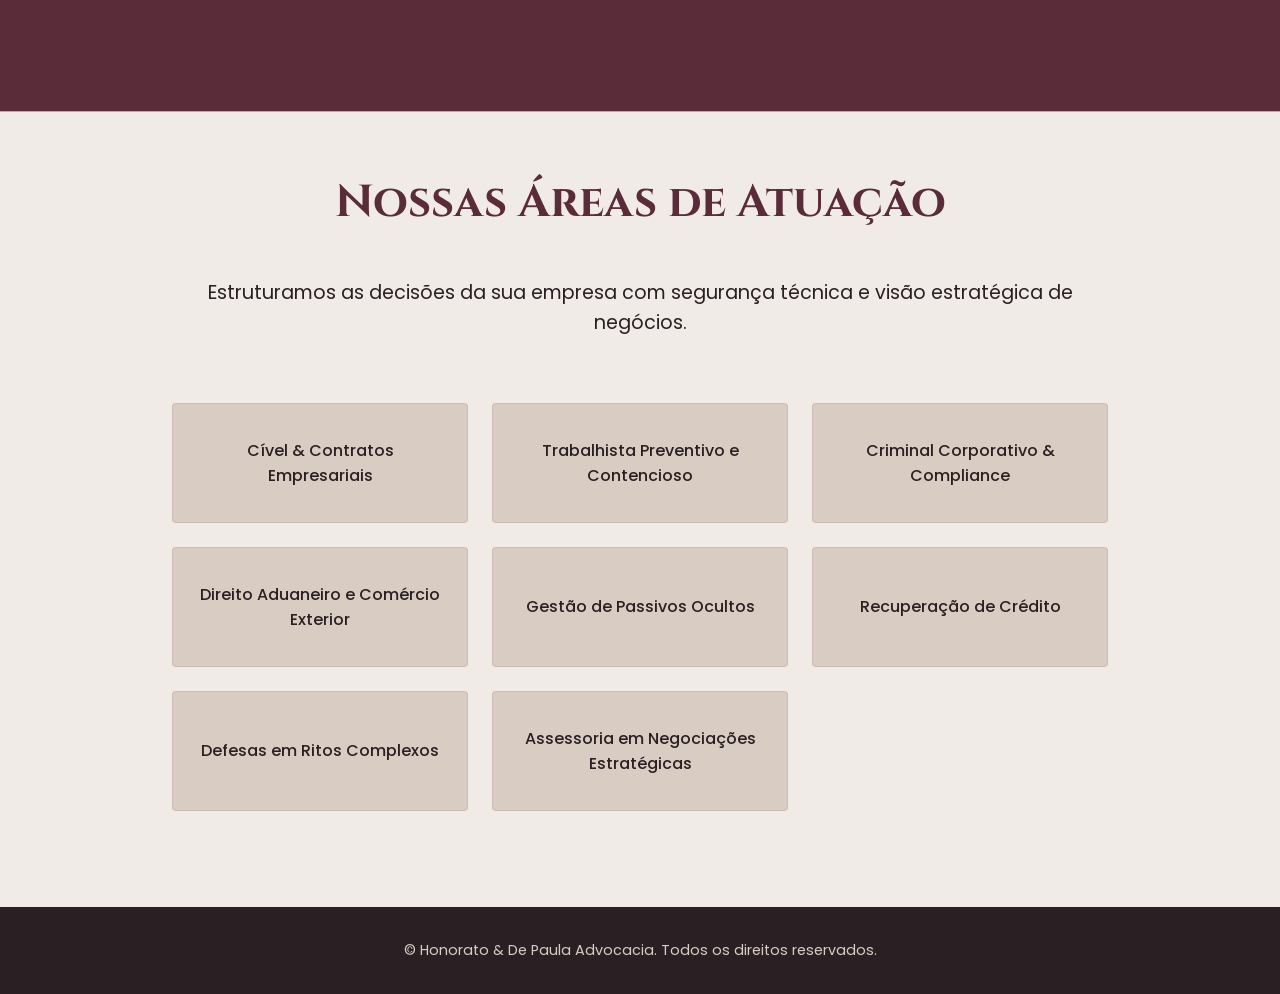
==== areas.html @ 2e64344d "init" ====
<!DOCTYPE html>
<html lang="pt-BR">
<head>
    <meta charset="UTF-8">
    <meta name="viewport" content="width=device-width, initial-scale=1.0">
    <title>Áreas de Atuação | Honorato & De Paula</title>
    
    <link rel="stylesheet" href="assets/css/style.css">
    
    <link rel="shortcut icon" type="image/png" href="assets/img/logo2.png">
    
    <link rel="preconnect" href="https://fonts.googleapis.com">
    <link rel="preconnect" href="https://fonts.gstatic.com" crossorigin>
    <link href="https://fonts.googleapis.com/css2?family=Cinzel:wght@400;600;700&family=Poppins:wght@300;400;500;600&display=swap" rel="stylesheet">
</head>
<body class="page-interna">
    
    <header>
        <nav class="nav-bar nav-interna">
            <a href="index.html">
                <img src="assets/img/logo2.png" alt="Honorato & De Paula Logo">
            </a>
            <ul class="nav-links">
                <a href="index.html"><li>Voltar ao Início</li></a>
            </ul>
        </nav>
    </header>

    <main class="areas-container">
        <h2>Nossas Áreas de Atuação</h2>
        <p class="areas-subtitle">Estruturamos as decisões da sua empresa com segurança técnica e visão estratégica de negócios.</p>
        
        <ul class="areas-grid">
            <li>Cível & Contratos Empresariais</li>
            <li>Trabalhista Preventivo e Contencioso</li>
            <li>Criminal Corporativo & Compliance</li>
            <li>Direito Aduaneiro e Comércio Exterior</li>
            <li>Gestão de Passivos Ocultos</li>
            <li>Recuperação de Crédito</li>
            <li>Defesas em Ritos Complexos</li>
            <li>Assessoria em Negociações Estratégicas</li>
        </ul>
    </main>

    <footer class="contato" style="padding: 2rem; text-align: center;">
        <p style="color: var(--color-surface); font-size: 0.9rem;">© Honorato & De Paula Advocacia. Todos os direitos reservados.</p>
    </footer>

    <script src="assets/js/menuButton.js"></script>
    <script src="assets/js/stickyScroll.js"></script>
</body>
</html>
---- assets/css/style.css ----
/* ==========================================================================
   FUNDAÇÃO & DESIGN TOKENS (HONORATO & DE PAULA)
   ========================================================================== */
:root {
    /* Paleta Oficial */
    --color-primary: #5a2b39;       /* Vinho/Bordô - Elegância e Força */
    --color-primary-light: #7a3b4d; /* Tom de contraste para hovers */
    
    /* Tríade de Dourados */
    --color-gold-dark: #bfac8d;
    --color-gold-mid: #ece2ca;
    --color-gold-light: #f9f1da;
    
    /* Fundos Neutros */
    --color-bg-light: #f0ebe6;      /* Off-white quente para leitura agradável */
    --color-surface: #d9cdc3;       /* Bege para cards e seções secundárias */
    
    /* Tipografia B2B Premium */
    --font-heading: "Cinzel", serif;
    --font-body: "Poppins", sans-serif;
    
    /* Cores de Texto */
    --color-text-dark: #2a1f23;     /* Quase preto, absorvendo o tom vinho */
    --color-text-light: #f0ebe6;    /* Para textos sobre fundos escuros */
    
    /* Layout & Espaçamento */
    --transition-smooth: 0.3s ease-in-out;
    --section-padding: 6rem 2rem;
}

/* ==========================================================================
   RESET ARQUITETURAL
   ========================================================================== */
*, *::before, *::after {
    margin: 0;
    padding: 0;
    box-sizing: border-box;
}

html {
    scroll-behavior: smooth;
}

body {
    font-family: var(--font-body);
    background-color: var(--color-bg-light);
    color: var(--color-text-dark);
    overflow-x: hidden;
    line-height: 1.6;
}

h1, h2, h3, h4, h5, h6 {
    font-family: var(--font-heading);
    line-height: 1.2;
}

h2 {
    font-size: 2.8rem;
    font-weight: 700;
    color: var(--color-primary);
    text-align: center;
    margin-bottom: 3rem;
}

a {
    text-decoration: none;
    color: inherit;
}

/* ==========================================================================
   COMPONENTES GLOBAIS (BOTÕES)
   ========================================================================== */
.btn-primary, .btn-secondary {
    display: inline-block;
    font-family: var(--font-body);
    font-weight: 600;
    text-transform: uppercase;
    padding: 1rem 2.5rem;
    border-radius: 4px;
    transition: var(--transition-smooth);
    cursor: pointer;
    text-align: center;
    border: none;
}

.btn-primary {
    background: linear-gradient(135deg, var(--color-gold-dark), var(--color-gold-mid));
    color: var(--color-primary);
    box-shadow: 0 4px 15px rgba(191, 172, 141, 0.4);
}

.btn-primary:hover {
    background: linear-gradient(135deg, var(--color-gold-mid), var(--color-gold-light));
    transform: translateY(-2px);
    color: var(--color-primary);
}

.btn-secondary {
    background-color: transparent;
    border: 1px solid var(--color-primary);
    color: var(--color-primary);
}

.btn-secondary:hover {
    background-color: var(--color-primary);
    color: var(--color-text-light);
}

/* ==========================================================================
   HEADER, NAVEGAÇÃO & LOGO
   ========================================================================== */
.hero-section {
    position: relative;
    height: 100vh;
    background-color: var(--color-primary); /* Fundo vinho premium sólido */
    display: flex;
    align-items: center;
    overflow: hidden; /* Impede que a marca d'água vase */
}

/* Transformando o banner.svg em uma Marca D'água Elegante */
.hero-section::before {
    content: '';
    position: absolute;
    top: 50%; left: 50%;
    transform: translate(-50%, -50%);
    width: 100%; height: 100%;
    background: url("../img/banner.svg") center center no-repeat;
    background-size: 55%; /* Controla o tamanho do brasão no fundo */
    opacity: 0.08; /* Quase transparente, pura sofisticação */
    z-index: 1;
}

.hero-overlay {
    display: none; /* Não precisamos mais da película, o fundo já resolve */
}

.nav-bar {
    position: fixed;
    top: 0; left: 0; right: 0;
    height: 7rem; /* Header mais alto para a logo respirar */
    display: flex;
    justify-content: space-between;
    align-items: center;
    padding: 0 5%;
    background-color: transparent; /* Topo limpo */
    border-bottom: 1px solid rgba(236, 226, 202, 0.15);
    z-index: 1000;
    transition: all 0.4s ease;
}

.nav-bar.sticky {
    height: 5rem; /* Encolhe ao rolar */
    background-color: rgba(90, 43, 57, 0.95); /* Vinho escuro ao rolar */
    backdrop-filter: blur(10px);
    box-shadow: 0 4px 20px rgba(42, 31, 35, 0.3);
}

.logo-img {
    height: 4.8rem; /* LOGO MUITO MAIOR NA CHEGADA */
    transition: height 0.4s ease;
}

.nav-bar.sticky .logo-img {
    height: 3rem; /* Logo encolhe suavemente na rolagem */
}

.nav-links {
    display: flex;
    list-style: none;
    gap: 2rem;
}

.nav-links li a {
    color: var(--color-text-light);
    font-size: 0.95rem;
    font-weight: 500;
    text-transform: uppercase;
    letter-spacing: 1px;
    transition: var(--transition-smooth);
}

.nav-links li a:hover {
    color: var(--color-gold-mid);
}

.menu-icon {
    display: none; 
    width: 35px;
    cursor: pointer;
    filter: brightness(0) saturate(100%) invert(88%) sepia(18%) saturate(579%) hue-rotate(338deg) brightness(97%) contrast(93%);
}

.content {
    position: relative;
    z-index: 2; /* Garante que o texto fique ACIMA da marca d'água */
    width: 90%;
    max-width: 800px;
    margin-left: 5%;
}

.content h1 {
    font-size: 3.5rem;
    color: var(--color-text-light) !important; /* Força o cache a usar a cor clara */
    margin-bottom: 1.5rem;
    text-shadow: 0 2px 10px rgba(0,0,0,0.5); /* Destaca o texto no fundo */
}

.highlight-text {
    color: var(--color-gold-mid);
}

.content #adv {
    font-size: 1.2rem;
    color: var(--color-gold-light) !important; 
    margin-bottom: 2.5rem;
    font-weight: 400;
    max-width: 600px;
    text-shadow: 0 2px 5px rgba(0,0,0,0.5);
}

/* ==========================================================================
   MEDIA QUERIES (RESPONSIVIDADE E MENU MOBILE ÚNICO)
   ========================================================================== */
@media screen and (max-width: 992px) {
    .text-content { flex-direction: column; gap: 2rem; }
    .rito-text { flex-direction: column; }
    .text-content img, .text-content div { width: 100%; }
    .contato-son { flex-direction: column; }
}

@media screen and (max-width: 768px) {
    .content h1 { font-size: 2.5rem; }
    h2 { font-size: 2.2rem; }
    
    .menu-icon { display: block; } /* Mostra o hambúrguer */
    
    /* Transforma o menu desktop em um painel mobile */
    .nav-links {
        position: fixed;
        top: 6rem;
        right: -100%; /* Esconde fora da tela */
        width: 100%;
        height: calc(100vh - 6rem);
        background-color: var(--color-primary);
        flex-direction: column;
        align-items: center;
        justify-content: center;
        gap: 3rem;
        transition: right 0.4s ease-in-out;
    }

    .nav-links.active {
        right: 0; /* Desliza para dentro da tela */
    }

    .nav-links li a {
        font-size: 1.5rem; /* Letra maior para clique no dedo */
    }

    /* Ajusta a altura do menu se o header encolher no mobile */
    .nav-bar.sticky ~ .nav-links {
        top: 4.5rem;
        height: calc(100vh - 4.5rem);
    }
}

/* ==========================================================================
   SEÇÕES: TEXTO & IMAGEM (ÁREAS E PROFISSIONAIS)
   ========================================================================== */
.text-and-image {
    padding: var(--section-padding);
}

.bg-light {
    background-color: var(--color-surface); /* Bege para contraste suave */
}

.txtimg-son {
    max-width: 1200px;
    margin: 0 auto;
}

.text-content {
    display: flex;
    align-items: center;
    gap: 4rem;
}

.rito-text {
    flex-direction: row-reverse;
}

.text-content img {
    width: 45%;
    height: 500px;
    object-fit: cover;
    border-radius: 4px;
    box-shadow: 0 10px 30px rgba(42, 31, 35, 0.15); /* Sombra ajustada pro tom quente */
}

.text-content div {
    width: 55%;
}

.text-content h3 {
    font-size: 1.8rem;
    color: var(--color-primary);
    margin-bottom: 1.5rem;
    position: relative;
    padding-bottom: 1rem;
    font-family: var(--font-heading);
}

.text-content h3::after {
    content: '';
    position: absolute;
    bottom: 0; left: 0;
    width: 50px;
    height: 3px;
    background: linear-gradient(to right, var(--color-gold-dark), var(--color-gold-mid));
}

.text-content p {
    font-size: 1.1rem;
    margin-bottom: 2rem;
    color: var(--color-text-dark);
}

/* ==========================================================================
   SEÇÃO: INSTITUCIONAL (CARDS)
   ========================================================================== */
.institucional {
    padding: var(--section-padding);
    background-color: var(--color-primary); /* Fundo Vinho Oficial */
}

.institucional h2 {
    color: var(--color-gold-mid); /* Título Dourado para destacar no vinho */
}

.institucional-content {
    display: flex;
    justify-content: center;
    gap: 2rem;
    max-width: 1200px;
    margin: 0 auto;
    flex-wrap: wrap;
}

.card-institucional {
    flex: 1;
    min-width: 300px;
    background-color: rgba(255, 255, 255, 0.03);
    border: 1px solid rgba(236, 226, 202, 0.15); /* Borda Dourada Suave */
    padding: 3rem 2rem;
    border-radius: 4px;
    text-align: center;
    transition: var(--transition-smooth);
}

.card-institucional:hover {
    transform: translateY(-10px);
    background-color: rgba(255, 255, 255, 0.08);
    border-color: var(--color-gold-mid);
}

.card-institucional img {
    height: 3rem;
    margin-bottom: 1.5rem;
    /* Filtro ajustado para tentar puxar a cor dourada em SVGs brancos */
    filter: brightness(0) saturate(100%) invert(88%) sepia(18%) saturate(579%) hue-rotate(338deg) brightness(97%) contrast(93%);
}

.card-institucional h3 {
    color: var(--color-gold-mid);
    font-size: 1.4rem;
    margin-bottom: 1rem;
}

.card-institucional p {
    color: var(--color-surface);
    font-size: 0.95rem;
}

/* ==========================================================================
   FOOTER & CONTATO
   ========================================================================== */
.contato {
    padding: var(--section-padding);
    background-color: var(--color-text-dark); /* Fundo quase preto quente */
    color: var(--color-text-light);
}

.contato h2 {
    color: var(--color-gold-mid);
}

.contato-son {
    display: flex;
    justify-content: space-between;
    max-width: 1200px;
    margin: 0 auto;
    gap: 4rem;
}

.content-f {
    flex: 1;
}

.content-f h6 {
    font-family: var(--font-body);
    font-size: 1.2rem;
    color: var(--color-gold-mid);
    margin: 2rem 0 0.5rem 0;
    text-transform: uppercase;
    letter-spacing: 1px;
}

.content-f p, .social-link {
    font-size: 1rem;
    color: var(--color-surface);
    display: flex;
    align-items: center;
    margin-bottom: 0.8rem;
    transition: var(--transition-smooth);
}

.social-link img {
    width: 20px;
    margin-right: 10px;
    filter: invert(1);
}

.social-link:hover {
    color: var(--color-gold-light);
}

.form-container {
    flex: 1;
    background-color: rgba(255, 255, 255, 0.03);
    padding: 2.5rem;
    border-radius: 4px;
    border: 1px solid rgba(236, 226, 202, 0.1);
}

form {
    display: flex;
    flex-direction: column;
}

form label {
    font-family: var(--font-body);
    font-size: 0.9rem;
    color: var(--color-gold-mid);
    margin-bottom: 0.5rem;
}

form input, form textarea {
    width: 100%;
    padding: 1rem;
    margin-bottom: 1.5rem;
    background-color: rgba(255, 255, 255, 0.05);
    border: 1px solid rgba(236, 226, 202, 0.2);
    color: var(--color-text-light);
    border-radius: 4px;
    font-family: var(--font-body);
    outline: none;
    transition: var(--transition-smooth);
}

form input:focus, form textarea:focus {
    border-color: var(--color-gold-mid);
    background-color: rgba(255, 255, 255, 0.1);
}

/* ==========================================================================
   MEDIA QUERIES (RESPONSIVIDADE)
   ========================================================================== */
@media screen and (max-width: 992px) {
    .text-content {
        flex-direction: column;
        gap: 2rem;
    }
    .rito-text {
        flex-direction: column;
    }
    .text-content img, .text-content div {
        width: 100%;
    }
    .contato-son {
        flex-direction: column;
    }
}

@media screen and (max-width: 768px) {
    .nav-links .esconde { display: none; }
    .menu { display: block; filter: invert(1); width: 30px; cursor: pointer; }
    .nav-bar { padding-right: 5%; }
    
    .content h1 { font-size: 2.5rem; }
    h2 { font-size: 2.2rem; }
    
    .open-menu {
        position: fixed;
        top: 5rem; left: 0; width: 100%;
        background-color: var(--color-primary);
        display: none;
        flex-direction: column;
        text-align: center;
        padding: 2rem 0;
        box-shadow: 0 10px 20px rgba(42, 31, 35, 0.5);
    }
    .open-menu.active { display: flex; } 
    .open-menu a {
        display: block;
        padding: 1rem;
        color: var(--color-text-light);
        font-size: 1.2rem;
        text-transform: uppercase;
    }
}

/* ==========================================================================
   PÁGINAS INTERNAS (ÁREAS DE ATUAÇÃO)
   ========================================================================== */
.page-interna {
    background-color: var(--color-bg-light);
    padding-top: 5rem; /* Compensa o nav-bar fixo */
}

.nav-interna {
    background-color: var(--color-primary); /* Força o fundo vinho sem transparência na interna */
    border-bottom: 1px solid var(--color-gold-dark);
}

.areas-container {
    padding: var(--section-padding);
    max-width: 1000px;
    margin: 0 auto;
    min-height: calc(100vh - 10rem);
}

.areas-subtitle {
    text-align: center;
    color: var(--color-text-dark);
    margin-bottom: 4rem;
    font-size: 1.2rem;
    font-weight: 400;
}

/* Grid Premium B2B */
.areas-grid {
    display: grid;
    grid-template-columns: repeat(auto-fit, minmax(280px, 1fr));
    gap: 1.5rem;
    list-style: none;
    padding: 0;
}

.areas-grid li {
    background-color: var(--color-surface);
    color: var(--color-text-dark);
    border: 1px solid rgba(90, 43, 57, 0.1);
    padding: 2rem 1.5rem;
    border-radius: 4px;
    font-family: var(--font-body);
    font-weight: 500;
    text-align: center;
    display: flex;
    align-items: center;
    justify-content: center;
    min-height: 120px;
    transition: var(--transition-smooth);
    cursor: default;
}

.areas-grid li:hover {
    background-color: var(--color-primary);
    color: var(--color-gold-mid);
    border-color: var(--color-gold-mid);
    transform: translateY(-5px);
    box-shadow: 0 10px 20px rgba(42, 31, 35, 0.2);
}
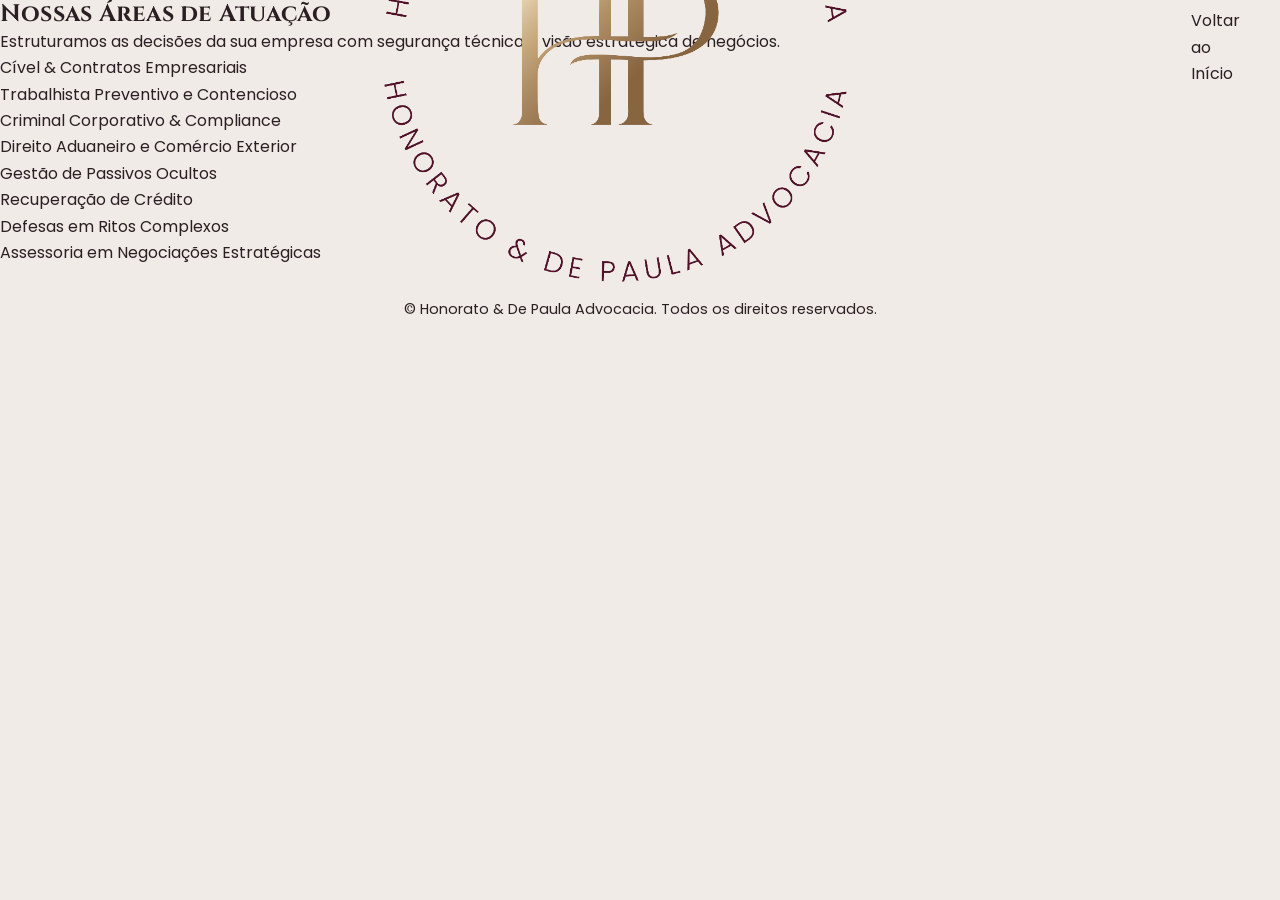
==== commit fd0d8c73: "v2" ====
--- a/areas.html
+++ b/areas.html
@@ -49,4 +49,4 @@
     <script src="assets/js/menuButton.js"></script>
     <script src="assets/js/stickyScroll.js"></script>
 </body>
-</html>+</html> 
--- a/assets/css/style.css
+++ b/assets/css/style.css
@@ -1,584 +1,880 @@
 /* ==========================================================================
-   FUNDAÇÃO & DESIGN TOKENS (HONORATO & DE PAULA)
+   HONORATO & DE PAULA — CSS v4
+   Estratégia: mobile-first real (base = 375px, expande para cima)
+   Paleta original preservada
+   ========================================================================== */
+
+/* ==========================================================================
+   TOKENS
    ========================================================================== */
 :root {
-    /* Paleta Oficial */
-    --color-primary: #5a2b39;       /* Vinho/Bordô - Elegância e Força */
-    --color-primary-light: #7a3b4d; /* Tom de contraste para hovers */
-    
-    /* Tríade de Dourados */
-    --color-gold-dark: #bfac8d;
-    --color-gold-mid: #ece2ca;
-    --color-gold-light: #f9f1da;
-    
-    /* Fundos Neutros */
-    --color-bg-light: #f0ebe6;      /* Off-white quente para leitura agradável */
-    --color-surface: #d9cdc3;       /* Bege para cards e seções secundárias */
-    
-    /* Tipografia B2B Premium */
+    --wine:         #5a2b39;
+    --wine-light:   #7a3b4d;
+    --wine-dark:    #3d1c27;
+
+    --gold-dark:    #bfac8d;
+    --gold-mid:     #ece2ca;
+    --gold-light:   #f9f1da;
+
+    --surface-warm: #f0ebe6;
+    --surface-bege: #d9cdc3;
+
+    --text-dark:    #2a1f23;
+    --text-light:   #f0ebe6;
+    --text-muted:   #7a6d71;
+
     --font-heading: "Cinzel", serif;
-    --font-body: "Poppins", sans-serif;
-    
-    /* Cores de Texto */
-    --color-text-dark: #2a1f23;     /* Quase preto, absorvendo o tom vinho */
-    --color-text-light: #f0ebe6;    /* Para textos sobre fundos escuros */
-    
-    /* Layout & Espaçamento */
-    --transition-smooth: 0.3s ease-in-out;
-    --section-padding: 6rem 2rem;
-}
-
-/* ==========================================================================
-   RESET ARQUITETURAL
-   ========================================================================== */
-*, *::before, *::after {
-    margin: 0;
-    padding: 0;
-    box-sizing: border-box;
-}
+    --font-body:    "Poppins", sans-serif;
+
+    --radius:       4px;
+    --radius-md:    8px;
+    --t:            0.3s ease;
+    --max-w:        1160px;
+}
+
+/* ==========================================================================
+   RESET
+   ========================================================================== */
+*, *::before, *::after { margin: 0; padding: 0; box-sizing: border-box; }
 
 html {
     scroll-behavior: smooth;
+    /* trava scroll horizontal globalmente */
+    overflow-x: hidden;
 }
 
 body {
     font-family: var(--font-body);
-    background-color: var(--color-bg-light);
-    color: var(--color-text-dark);
+    background: var(--surface-warm);
+    color: var(--text-dark);
+    line-height: 1.65;
+    -webkit-font-smoothing: antialiased;
+    /* garante que nada vaza para fora */
     overflow-x: hidden;
-    line-height: 1.6;
-}
-
-h1, h2, h3, h4, h5, h6 {
-    font-family: var(--font-heading);
-    line-height: 1.2;
-}
-
-h2 {
-    font-size: 2.8rem;
-    font-weight: 700;
-    color: var(--color-primary);
-    text-align: center;
-    margin-bottom: 3rem;
-}
-
-a {
-    text-decoration: none;
-    color: inherit;
-}
-
-/* ==========================================================================
-   COMPONENTES GLOBAIS (BOTÕES)
-   ========================================================================== */
-.btn-primary, .btn-secondary {
-    display: inline-block;
+    width: 100%;
+}
+
+h1, h2, h3, h4 { font-family: var(--font-heading); line-height: 1.2; letter-spacing: 0.01em; }
+a { text-decoration: none; color: inherit; }
+img { max-width: 100%; display: block; height: auto; }
+button { cursor: pointer; font-family: var(--font-body); }
+
+/* ==========================================================================
+   CONTAINER
+   ========================================================================== */
+.container {
+    width: 100%;
+    max-width: var(--max-w);
+    margin: 0 auto;
+    padding: 0 1.25rem;
+}
+
+@media (min-width: 600px)  { .container { padding: 0 1.75rem; } }
+@media (min-width: 1024px) { .container { padding: 0 2.5rem; } }
+
+/* ==========================================================================
+   BOTÕES
+   ========================================================================== */
+.btn-primary,
+.btn-secondary,
+.btn-ghost {
+    display: inline-flex;
+    align-items: center;
+    justify-content: center;
     font-family: var(--font-body);
     font-weight: 600;
+    font-size: 0.8rem;
     text-transform: uppercase;
-    padding: 1rem 2.5rem;
-    border-radius: 4px;
-    transition: var(--transition-smooth);
-    cursor: pointer;
-    text-align: center;
+    letter-spacing: 1.5px;
+    padding: 0.85rem 1.6rem;
+    border-radius: var(--radius);
     border: none;
+    transition: var(--t);
+    white-space: nowrap;
+    line-height: 1;
 }
 
 .btn-primary {
-    background: linear-gradient(135deg, var(--color-gold-dark), var(--color-gold-mid));
-    color: var(--color-primary);
-    box-shadow: 0 4px 15px rgba(191, 172, 141, 0.4);
-}
-
-.btn-primary:hover {
-    background: linear-gradient(135deg, var(--color-gold-mid), var(--color-gold-light));
-    transform: translateY(-2px);
-    color: var(--color-primary);
-}
+    background: linear-gradient(135deg, var(--gold-dark), var(--gold-mid));
+    color: var(--wine-dark);
+    box-shadow: 0 3px 12px rgba(191,172,141,.3);
+}
+.btn-primary:hover { background: linear-gradient(135deg, var(--gold-mid), var(--gold-light)); transform: translateY(-2px); }
+.btn-primary:active { transform: none; }
+
+.btn-primary--large { padding: 1rem 2rem; font-size: 0.85rem; }
 
 .btn-secondary {
-    background-color: transparent;
-    border: 1px solid var(--color-primary);
-    color: var(--color-primary);
-}
-
-.btn-secondary:hover {
-    background-color: var(--color-primary);
-    color: var(--color-text-light);
-}
-
-/* ==========================================================================
-   HEADER, NAVEGAÇÃO & LOGO
-   ========================================================================== */
-.hero-section {
-    position: relative;
-    height: 100vh;
-    background-color: var(--color-primary); /* Fundo vinho premium sólido */
-    display: flex;
-    align-items: center;
-    overflow: hidden; /* Impede que a marca d'água vase */
-}
-
-/* Transformando o banner.svg em uma Marca D'água Elegante */
-.hero-section::before {
-    content: '';
-    position: absolute;
-    top: 50%; left: 50%;
-    transform: translate(-50%, -50%);
-    width: 100%; height: 100%;
-    background: url("../img/banner.svg") center center no-repeat;
-    background-size: 55%; /* Controla o tamanho do brasão no fundo */
-    opacity: 0.08; /* Quase transparente, pura sofisticação */
-    z-index: 1;
-}
-
-.hero-overlay {
-    display: none; /* Não precisamos mais da película, o fundo já resolve */
-}
-
+    background: transparent;
+    border: 1.5px solid var(--wine);
+    color: var(--wine);
+}
+.btn-secondary:hover { background: var(--wine); color: var(--text-light); }
+
+.btn-ghost {
+    background: transparent;
+    border: 1.5px solid rgba(236,226,202,.5);
+    color: var(--gold-mid);
+}
+.btn-ghost:hover { background: rgba(236,226,202,.1); border-color: var(--gold-mid); }
+
+/* ==========================================================================
+   NAVEGAÇÃO — base mobile
+   ========================================================================== */
 .nav-bar {
     position: fixed;
     top: 0; left: 0; right: 0;
-    height: 7rem; /* Header mais alto para a logo respirar */
+    height: 4.5rem;
     display: flex;
     justify-content: space-between;
     align-items: center;
-    padding: 0 5%;
-    background-color: transparent; /* Topo limpo */
-    border-bottom: 1px solid rgba(236, 226, 202, 0.15);
+    padding: 0 1.25rem;
     z-index: 1000;
-    transition: all 0.4s ease;
+    transition: height .4s ease, background .4s ease;
+    /* fundo vinho desde o início no mobile pois hero fica atrás */
+    background: var(--wine);
 }
 
 .nav-bar.sticky {
-    height: 5rem; /* Encolhe ao rolar */
-    background-color: rgba(90, 43, 57, 0.95); /* Vinho escuro ao rolar */
-    backdrop-filter: blur(10px);
-    box-shadow: 0 4px 20px rgba(42, 31, 35, 0.3);
-}
-
-.logo-img {
-    height: 4.8rem; /* LOGO MUITO MAIOR NA CHEGADA */
-    transition: height 0.4s ease;
-}
-
-.nav-bar.sticky .logo-img {
-    height: 3rem; /* Logo encolhe suavemente na rolagem */
-}
-
+    background: rgba(61,28,39,.97);
+    backdrop-filter: blur(12px);
+    -webkit-backdrop-filter: blur(12px);
+    box-shadow: 0 4px 24px rgba(42,31,35,.35);
+}
+
+.logo-img { height: 2.8rem; transition: height .4s ease; display: block; }
+
+/* Links — escondidos no mobile, visíveis no desktop */
 .nav-links {
-    display: flex;
+    /* Overlay full-screen no mobile */
+    position: fixed;
+    inset: 0;
+    background: rgba(42,15,25,.98);
+    backdrop-filter: blur(16px);
+    -webkit-backdrop-filter: blur(16px);
+    display: flex;
+    flex-direction: column;
+    align-items: center;
+    justify-content: center;
+    gap: 2rem;
     list-style: none;
+    opacity: 0;
+    pointer-events: none;
+    transition: opacity .35s ease;
+    z-index: 999;
+}
+
+.nav-links.open { opacity: 1; pointer-events: all; }
+
+.nav-links li a {
+    font-size: 1.25rem;
+    font-weight: 500;
+    text-transform: uppercase;
+    letter-spacing: 2px;
+    color: var(--text-light);
+    transition: color var(--t);
+}
+.nav-links li a:hover { color: var(--gold-mid); }
+
+.nav-links li a.nav-cta {
+    background: linear-gradient(135deg, var(--gold-dark), var(--gold-mid));
+    color: var(--wine-dark);
+    padding: 0.7rem 1.75rem;
+    border-radius: var(--radius);
+    font-size: 0.9rem;
+}
+
+/* Hambúrguer */
+.menu-toggle {
+    display: flex;
+    flex-direction: column;
+    justify-content: center;
+    gap: 5px;
+    width: 2.5rem;
+    height: 2.5rem;
+    background: none;
+    border: none;
+    padding: 4px;
+    z-index: 1100;
+    flex-shrink: 0;
+}
+.menu-toggle span {
+    display: block;
+    width: 100%;
+    height: 2px;
+    background: var(--gold-mid);
+    border-radius: 2px;
+    transition: transform .35s ease, opacity .35s ease;
+    transform-origin: center;
+}
+.menu-toggle.open span:nth-child(1) { transform: translateY(7px) rotate(45deg); }
+.menu-toggle.open span:nth-child(2) { opacity: 0; transform: scaleX(0); }
+.menu-toggle.open span:nth-child(3) { transform: translateY(-7px) rotate(-45deg); }
+
+/* Desktop nav */
+@media (min-width: 769px) {
+    .nav-bar { height: 6rem; background: transparent; padding: 0 2.5rem; }
+    .nav-bar.sticky { height: 5rem; }
+
+    .logo-img { height: 4rem; }
+    .nav-bar.sticky .logo-img { height: 3rem; }
+
+    .menu-toggle { display: none; }
+
+    .nav-links {
+        position: static;
+        background: none;
+        backdrop-filter: none;
+        flex-direction: row;
+        gap: 2rem;
+        opacity: 1;
+        pointer-events: all;
+        z-index: auto;
+    }
+    .nav-links li a { font-size: 0.8rem; letter-spacing: 1.5px; }
+    .nav-links li a.nav-cta { font-size: 0.8rem; padding: 0.5rem 1.2rem; }
+}
+
+/* ==========================================================================
+   HERO — base mobile
+   ========================================================================== */
+.hero {
+    position: relative;
+    min-height: 100svh;
+    min-height: 100vh; /* fallback */
+    background-color: var(--wine);
+    display: flex;
+    align-items: flex-end;
+    overflow: hidden;
+    /* padding-top compensa nav fixo */
+    padding: 7rem 1.25rem 4rem;
+}
+
+.hero-bg-mark {
+    position: absolute;
+    inset: 0;
+    background: url("../img/banner.svg") center / 90% no-repeat;
+    opacity: 0.06;
+    pointer-events: none;
+}
+
+.hero::after {
+    content: '';
+    position: absolute;
+    inset: 0;
+    background: radial-gradient(ellipse at 80% 50%, transparent 30%, rgba(42,31,35,.6) 100%);
+    pointer-events: none;
+}
+
+.hero-content {
+    position: relative;
+    z-index: 2;
+    width: 100%;
+}
+
+.hero-eyebrow {
+    font-size: 0.7rem;
+    font-weight: 500;
+    text-transform: uppercase;
+    letter-spacing: 3px;
+    color: var(--gold-dark);
+    margin-bottom: 1rem;
+    display: flex;
+    align-items: center;
+    gap: 0.6rem;
+}
+.hero-eyebrow::before {
+    content: '';
+    display: inline-block;
+    width: 24px;
+    height: 1px;
+    background: var(--gold-dark);
+    flex-shrink: 0;
+}
+
+.hero h1 {
+    font-size: clamp(1.85rem, 7vw, 4rem);
+    font-weight: 700;
+    color: var(--text-light);
+    line-height: 1.15;
+    margin-bottom: 1.25rem;
+    text-shadow: 0 2px 16px rgba(0,0,0,.4);
+}
+.hero h1 em { font-style: normal; color: var(--gold-mid); }
+
+.hero-sub {
+    font-size: clamp(0.9rem, 3.5vw, 1.1rem);
+    color: rgba(240,235,230,.8);
+    margin-bottom: 2rem;
+    font-weight: 300;
+    line-height: 1.7;
+    max-width: 520px;
+}
+
+.hero-actions {
+    display: flex;
+    flex-direction: column;
+    gap: 0.85rem;
+    margin-bottom: 1.25rem;
+    /* botões ocupam largura total no mobile */
+}
+.hero-actions .btn-primary,
+.hero-actions .btn-ghost {
+    width: 100%;
+    text-align: center;
+}
+
+.hero-disclaimer {
+    font-size: 0.72rem;
+    color: rgba(240,235,230,.4);
+    letter-spacing: .5px;
+}
+
+/* Scroll hint — só desktop */
+.hero-scroll-hint { display: none; }
+
+@media (min-width: 600px) {
+    .hero {
+        align-items: center;
+        padding: 9rem 1.75rem 5rem;
+    }
+    .hero-actions {
+        flex-direction: row;
+        flex-wrap: wrap;
+    }
+    .hero-actions .btn-primary,
+    .hero-actions .btn-ghost { width: auto; }
+}
+
+@media (min-width: 769px) {
+    .hero { padding: 10rem 2.5rem 5rem; align-items: center; }
+    .hero-bg-mark { background-size: 55%; }
+
+    .hero-scroll-hint {
+        display: block;
+        position: absolute;
+        bottom: 2.5rem;
+        left: 50%;
+        transform: translateX(-50%);
+        z-index: 2;
+    }
+    .hero-scroll-hint span {
+        display: block;
+        width: 1.5px;
+        height: 48px;
+        background: linear-gradient(to bottom, var(--gold-dark), transparent);
+        animation: scrollPulse 2.2s ease-in-out infinite;
+    }
+    @keyframes scrollPulse {
+        0%, 100% { opacity: .6; }
+        50% { opacity: 1; }
+    }
+}
+
+/* ==========================================================================
+   CREDIBILITY BAR — base mobile
+   ========================================================================== */
+.credibility-bar {
+    background: var(--wine-dark);
+    padding: 1.5rem 1.25rem;
+    border-top: 1px solid rgba(191,172,141,.2);
+    border-bottom: 1px solid rgba(191,172,141,.12);
+}
+
+.credibility-inner {
+    max-width: var(--max-w);
+    margin: 0 auto;
+    display: flex;
+    flex-direction: column;
+    gap: 1.25rem;
+    align-items: center;
+    text-align: center;
+}
+
+.cred-item { width: 100%; }
+.cred-item strong {
+    font-family: var(--font-heading);
+    font-size: 0.88rem;
+    color: var(--gold-mid);
+    display: block;
+    margin-bottom: 0.2rem;
+}
+.cred-item span {
+    font-size: 0.75rem;
+    color: rgba(240,235,230,.55);
+}
+
+.cred-divider { display: none; }
+
+@media (min-width: 600px) {
+    .credibility-inner { flex-direction: row; justify-content: center; }
+    .cred-divider {
+        display: block;
+        width: 1px;
+        height: 2rem;
+        background: rgba(191,172,141,.25);
+        flex-shrink: 0;
+    }
+    .cred-item { min-width: 160px; flex: 1; padding: 0 1rem; }
+}
+
+/* ==========================================================================
+   SEÇÕES — fundos
+   ========================================================================== */
+.section-alt   { padding: 3.5rem 1.25rem; background: var(--surface-warm); }
+.section-light { padding: 3.5rem 1.25rem; background: var(--surface-bege); }
+.section-dark  { padding: 3.5rem 1.25rem; background: var(--wine); }
+
+@media (min-width: 769px) {
+    .section-alt,
+    .section-light,
+    .section-dark { padding: 5rem 0; }
+}
+
+@media (min-width: 1024px) {
+    .section-alt,
+    .section-light,
+    .section-dark { padding: 7rem 0; }
+}
+
+/* ==========================================================================
+   SECTION HEADER
+   ========================================================================== */
+.section-header {
+    text-align: center;
+    max-width: 680px;
+    margin: 0 auto 2.5rem;
+}
+
+.section-header h2 {
+    font-size: clamp(1.6rem, 5vw, 2.8rem);
+    color: var(--wine);
+    margin-bottom: 0.75rem;
+    position: relative;
+    display: inline-block;
+    padding-bottom: 0.85rem;
+}
+.section-header h2::after {
+    content: '';
+    position: absolute;
+    bottom: 0; left: 50%;
+    transform: translateX(-50%);
+    width: 40px; height: 2px;
+    background: linear-gradient(to right, var(--gold-dark), var(--gold-mid));
+}
+.section-dark .section-header h2 { color: var(--gold-mid); }
+.section-dark .section-header h2::after { background: linear-gradient(to right, var(--gold-dark), var(--gold-light)); }
+
+.section-lead {
+    font-size: clamp(0.9rem, 3vw, 1.05rem);
+    color: var(--text-muted);
+    line-height: 1.7;
+    font-weight: 300;
+}
+.section-lead--light { color: rgba(240,235,230,.65); }
+
+@media (min-width: 769px) { .section-header { margin-bottom: 4rem; } }
+
+/* ==========================================================================
+   SPLIT BLOCK — base mobile (empilhado)
+   ========================================================================== */
+.split-block {
+    display: flex;
+    flex-direction: column;
     gap: 2rem;
 }
 
-.nav-links li a {
-    color: var(--color-text-light);
+.split-media { position: relative; }
+
+.split-media img {
+    width: 100%;
+    /* altura fixa no mobile: imagem mais curta */
+    height: 240px;
+    object-fit: cover;
+    border-radius: var(--radius-md);
+    box-shadow: 0 8px 32px rgba(42,31,35,.15);
+}
+
+.split-media-badge {
+    position: absolute;
+    bottom: 1rem; left: 1rem;
+    background: var(--wine-dark);
+    border: 1px solid rgba(191,172,141,.25);
+    padding: 0.75rem 1.1rem;
+    border-radius: var(--radius);
+    display: flex;
+    flex-direction: column;
+    gap: 0.1rem;
+}
+.split-media-badge span {
+    font-size: 0.62rem;
+    text-transform: uppercase;
+    letter-spacing: 2px;
+    color: var(--gold-dark);
+}
+.split-media-badge strong {
+    font-family: var(--font-heading);
+    font-size: 1rem;
+    color: var(--gold-mid);
+}
+
+.split-text h3 {
+    font-size: clamp(1.25rem, 4vw, 1.9rem);
+    color: var(--wine);
+    margin-bottom: 1rem;
+    position: relative;
+    padding-bottom: 0.85rem;
+}
+.split-text h3::after {
+    content: '';
+    position: absolute;
+    bottom: 0; left: 0;
+    width: 36px; height: 2px;
+    background: linear-gradient(to right, var(--gold-dark), var(--gold-mid));
+}
+
+.split-text p {
     font-size: 0.95rem;
+    color: var(--text-muted);
+    margin-bottom: 1rem;
+    font-weight: 300;
+    line-height: 1.75;
+}
+
+/* Lista de áreas */
+.area-list {
+    list-style: none;
+    margin: 1.25rem 0 1.75rem;
+    display: flex;
+    flex-direction: column;
+    gap: 0.85rem;
+}
+.area-list li { display: flex; align-items: flex-start; gap: 0.85rem; }
+.area-dot {
+    width: 9px; height: 9px;
+    border-radius: 50%;
+    background: linear-gradient(135deg, var(--gold-dark), var(--gold-mid));
+    flex-shrink: 0;
+    margin-top: 4px;
+}
+.area-list strong {
+    display: block;
+    font-size: 0.9rem;
+    font-weight: 600;
+    color: var(--wine);
+    margin-bottom: 0.1rem;
+}
+.area-list span { font-size: 0.8rem; color: var(--text-muted); font-weight: 300; }
+
+/* Citação */
+.quote-block {
+    margin: 1.5rem 0;
+    padding-left: 1.25rem;
+    border-left: 3px solid var(--gold-dark);
+}
+.quote-block blockquote {
+    font-family: var(--font-heading);
+    font-size: 0.95rem;
+    font-weight: 400;
+    color: var(--wine);
+    line-height: 1.55;
+    font-style: italic;
+}
+
+/* Tablet e acima: lado a lado */
+@media (min-width: 769px) {
+    .split-block {
+        display: grid;
+        grid-template-columns: 1fr 1fr;
+        gap: 4rem;
+        align-items: center;
+    }
+    /* Inverte a ordem visual sem alterar DOM */
+    .split-reverse > :first-child { order: 2; }
+    .split-reverse > :last-child  { order: 1; }
+
+    .split-media img { height: 460px; }
+    .split-media-badge { bottom: 2rem; left: -1rem; }
+}
+
+@media (min-width: 1024px) {
+    .split-block { gap: 5.5rem; }
+    .split-media img { height: 540px; }
+    .split-media-badge { left: -1.5rem; }
+}
+
+/* ==========================================================================
+   CARDS INSTITUCIONAIS — base mobile (1 coluna, horizontal)
+   ========================================================================== */
+.cards-grid {
+    display: flex;
+    flex-direction: column;
+    gap: 1rem;
+}
+
+.card-inst {
+    background: rgba(255,255,255,.04);
+    border: 1px solid rgba(236,226,202,.14);
+    padding: 1.5rem;
+    border-radius: var(--radius);
+    display: flex;
+    align-items: flex-start;
+    gap: 1.25rem;
+    transition: background var(--t), border-color var(--t);
+}
+
+.card-inst-icon {
+    width: 3rem; height: 3rem;
+    flex-shrink: 0;
+    display: flex;
+    align-items: center;
+    justify-content: center;
+    background: rgba(191,172,141,.1);
+    border-radius: 50%;
+    border: 1px solid rgba(191,172,141,.2);
+}
+.card-inst-icon img {
+    height: 1.3rem;
+    filter: brightness(0) saturate(100%) invert(88%) sepia(18%) saturate(579%) hue-rotate(338deg) brightness(97%) contrast(93%);
+}
+
+.card-inst h3 { font-size: 1.05rem; color: var(--gold-mid); margin-bottom: 0.5rem; }
+.card-inst p { font-size: 0.85rem; color: rgba(217,205,195,.7); line-height: 1.65; font-weight: 300; }
+
+/* Desktop: 3 colunas, layout centralizado */
+@media (min-width: 769px) {
+    .cards-grid {
+        display: grid;
+        grid-template-columns: repeat(3, 1fr);
+        gap: 1.5rem;
+    }
+    .card-inst {
+        flex-direction: column;
+        align-items: center;
+        text-align: center;
+        padding: 2.5rem 2rem;
+    }
+    .card-inst:hover {
+        transform: translateY(-8px);
+        background: rgba(255,255,255,.08);
+        border-color: rgba(191,172,141,.4);
+    }
+    .card-inst-icon { margin: 0 auto 1.25rem; }
+    .card-inst h3 { font-size: 1.2rem; }
+}
+
+/* ==========================================================================
+   CTA INTERMEDIÁRIO — base mobile
+   ========================================================================== */
+.cta-mid {
+    background: linear-gradient(135deg, var(--gold-dark), var(--gold-mid) 50%, var(--gold-light));
+    padding: 3rem 1.25rem;
+}
+
+.cta-mid-inner {
+    max-width: var(--max-w);
+    margin: 0 auto;
+    display: flex;
+    flex-direction: column;
+    align-items: flex-start;
+    gap: 1.5rem;
+}
+
+.cta-mid-text h2 {
+    font-size: clamp(1.2rem, 4vw, 1.7rem);
+    color: var(--wine-dark);
+    margin-bottom: 0.4rem;
+    font-family: var(--font-heading);
+}
+.cta-mid-text p { font-size: 0.9rem; color: rgba(61,28,39,.7); }
+
+.cta-mid .btn-primary {
+    background: var(--wine-dark);
+    color: var(--gold-mid);
+    box-shadow: 0 4px 16px rgba(42,31,35,.3);
+    width: 100%;
+    justify-content: center;
+}
+.cta-mid .btn-primary:hover { background: var(--wine); color: var(--gold-light); }
+
+@media (min-width: 769px) {
+    .cta-mid { padding: 4rem 2.5rem; }
+    .cta-mid-inner {
+        flex-direction: row;
+        align-items: center;
+        justify-content: space-between;
+    }
+    .cta-mid .btn-primary { width: auto; flex-shrink: 0; }
+}
+
+/* ==========================================================================
+   FOOTER / CONTATO — base mobile
+   ========================================================================== */
+.footer {
+    background: var(--text-dark);
+    padding: 3.5rem 1.25rem;
+    color: var(--text-light);
+}
+
+.footer h2 {
+    font-size: clamp(1.6rem, 5vw, 2.6rem);
+    color: var(--gold-mid);
+    text-align: center;
+    margin-bottom: 2.5rem;
+    padding-bottom: 0.85rem;
+    position: relative;
+}
+.footer h2::after {
+    content: '';
+    display: block;
+    width: 40px; height: 2px;
+    background: linear-gradient(to right, var(--gold-dark), var(--gold-mid));
+    margin: 0.6rem auto 0;
+}
+
+.footer-grid {
+    display: flex;
+    flex-direction: column;
+    gap: 2.5rem;
+}
+
+.footer-logo {
+    height: 3rem;
+    margin-bottom: 1.75rem;
+    filter: brightness(0) invert(1) opacity(.8);
+}
+
+.footer-block { margin-bottom: 1.5rem; }
+.footer-block h6 {
+    font-family: var(--font-body);
+    font-size: 0.68rem;
+    font-weight: 600;
+    text-transform: uppercase;
+    letter-spacing: 2.5px;
+    color: var(--gold-dark);
+    margin-bottom: 0.6rem;
+}
+.footer-block p {
+    font-size: 0.88rem;
+    color: rgba(217,205,195,.6);
+    line-height: 1.7;
+    font-weight: 300;
+}
+
+.footer-link {
+    display: flex;
+    align-items: center;
+    gap: 0.6rem;
+    font-size: 0.88rem;
+    color: rgba(217,205,195,.65);
+    margin-bottom: 0.6rem;
+    transition: color var(--t);
+    /* área de toque maior */
+    padding: 0.25rem 0;
+}
+.footer-link img { width: 18px; filter: invert(1) opacity(.6); flex-shrink: 0; }
+.footer-link:hover { color: var(--gold-mid); }
+
+/* Formulário */
+.footer-form-wrap {
+    background: rgba(255,255,255,.03);
+    border: 1px solid rgba(236,226,202,.1);
+    border-radius: var(--radius-md);
+    padding: 1.75rem 1.25rem;
+}
+
+.form-intro {
+    font-size: 0.88rem;
+    color: rgba(240,235,230,.5);
+    margin-bottom: 1.5rem;
+    font-weight: 300;
+    line-height: 1.6;
+}
+
+.contact-form { display: flex; flex-direction: column; gap: 1.1rem; }
+
+.field-group { display: flex; flex-direction: column; gap: 0.35rem; }
+.field-group label {
+    font-size: 0.72rem;
     font-weight: 500;
     text-transform: uppercase;
     letter-spacing: 1px;
-    transition: var(--transition-smooth);
-}
-
-.nav-links li a:hover {
-    color: var(--color-gold-mid);
-}
-
-.menu-icon {
-    display: none; 
-    width: 35px;
-    cursor: pointer;
-    filter: brightness(0) saturate(100%) invert(88%) sepia(18%) saturate(579%) hue-rotate(338deg) brightness(97%) contrast(93%);
-}
-
-.content {
-    position: relative;
-    z-index: 2; /* Garante que o texto fique ACIMA da marca d'água */
-    width: 90%;
-    max-width: 800px;
-    margin-left: 5%;
-}
-
-.content h1 {
-    font-size: 3.5rem;
-    color: var(--color-text-light) !important; /* Força o cache a usar a cor clara */
-    margin-bottom: 1.5rem;
-    text-shadow: 0 2px 10px rgba(0,0,0,0.5); /* Destaca o texto no fundo */
-}
-
-.highlight-text {
-    color: var(--color-gold-mid);
-}
-
-.content #adv {
-    font-size: 1.2rem;
-    color: var(--color-gold-light) !important; 
-    margin-bottom: 2.5rem;
-    font-weight: 400;
-    max-width: 600px;
-    text-shadow: 0 2px 5px rgba(0,0,0,0.5);
-}
-
-/* ==========================================================================
-   MEDIA QUERIES (RESPONSIVIDADE E MENU MOBILE ÚNICO)
-   ========================================================================== */
-@media screen and (max-width: 992px) {
-    .text-content { flex-direction: column; gap: 2rem; }
-    .rito-text { flex-direction: column; }
-    .text-content img, .text-content div { width: 100%; }
-    .contato-son { flex-direction: column; }
-}
-
-@media screen and (max-width: 768px) {
-    .content h1 { font-size: 2.5rem; }
-    h2 { font-size: 2.2rem; }
-    
-    .menu-icon { display: block; } /* Mostra o hambúrguer */
-    
-    /* Transforma o menu desktop em um painel mobile */
-    .nav-links {
-        position: fixed;
-        top: 6rem;
-        right: -100%; /* Esconde fora da tela */
-        width: 100%;
-        height: calc(100vh - 6rem);
-        background-color: var(--color-primary);
-        flex-direction: column;
-        align-items: center;
-        justify-content: center;
-        gap: 3rem;
-        transition: right 0.4s ease-in-out;
-    }
-
-    .nav-links.active {
-        right: 0; /* Desliza para dentro da tela */
-    }
-
-    .nav-links li a {
-        font-size: 1.5rem; /* Letra maior para clique no dedo */
-    }
-
-    /* Ajusta a altura do menu se o header encolher no mobile */
-    .nav-bar.sticky ~ .nav-links {
-        top: 4.5rem;
-        height: calc(100vh - 4.5rem);
-    }
-}
-
-/* ==========================================================================
-   SEÇÕES: TEXTO & IMAGEM (ÁREAS E PROFISSIONAIS)
-   ========================================================================== */
-.text-and-image {
-    padding: var(--section-padding);
-}
-
-.bg-light {
-    background-color: var(--color-surface); /* Bege para contraste suave */
-}
-
-.txtimg-son {
-    max-width: 1200px;
-    margin: 0 auto;
-}
-
-.text-content {
-    display: flex;
+    color: var(--gold-dark);
+}
+
+.field-group input,
+.field-group textarea {
+    width: 100%;
+    padding: 0.85rem 1rem;
+    background: rgba(255,255,255,.05);
+    border: 1px solid rgba(236,226,202,.15);
+    color: var(--text-light);
+    border-radius: var(--radius);
+    font-family: var(--font-body);
+    font-size: 1rem; /* evita zoom no iOS */
+    outline: none;
+    transition: border-color var(--t), background var(--t);
+    -webkit-appearance: none;
+    appearance: none;
+}
+.field-group input::placeholder,
+.field-group textarea::placeholder { color: rgba(240,235,230,.25); }
+.field-group input:focus,
+.field-group textarea:focus { border-color: var(--gold-dark); background: rgba(255,255,255,.08); }
+.field-group textarea { resize: vertical; min-height: 110px; }
+
+.btn-submit { width: 100%; padding: 1rem; font-size: 0.88rem; }
+
+.form-note {
+    font-size: 0.72rem;
+    color: rgba(240,235,230,.3);
+    text-align: center;
+}
+
+.footer-bottom {
+    margin-top: 3rem;
+    padding-top: 1.5rem;
+    border-top: 1px solid rgba(236,226,202,.08);
+    display: flex;
+    flex-direction: column;
+    gap: 0.4rem;
     align-items: center;
-    gap: 4rem;
-}
-
-.rito-text {
-    flex-direction: row-reverse;
-}
-
-.text-content img {
-    width: 45%;
-    height: 500px;
-    object-fit: cover;
-    border-radius: 4px;
-    box-shadow: 0 10px 30px rgba(42, 31, 35, 0.15); /* Sombra ajustada pro tom quente */
-}
-
-.text-content div {
-    width: 55%;
-}
-
-.text-content h3 {
-    font-size: 1.8rem;
-    color: var(--color-primary);
-    margin-bottom: 1.5rem;
-    position: relative;
-    padding-bottom: 1rem;
-    font-family: var(--font-heading);
-}
-
-.text-content h3::after {
-    content: '';
-    position: absolute;
-    bottom: 0; left: 0;
-    width: 50px;
-    height: 3px;
-    background: linear-gradient(to right, var(--color-gold-dark), var(--color-gold-mid));
-}
-
-.text-content p {
-    font-size: 1.1rem;
-    margin-bottom: 2rem;
-    color: var(--color-text-dark);
-}
-
-/* ==========================================================================
-   SEÇÃO: INSTITUCIONAL (CARDS)
-   ========================================================================== */
-.institucional {
-    padding: var(--section-padding);
-    background-color: var(--color-primary); /* Fundo Vinho Oficial */
-}
-
-.institucional h2 {
-    color: var(--color-gold-mid); /* Título Dourado para destacar no vinho */
-}
-
-.institucional-content {
-    display: flex;
-    justify-content: center;
-    gap: 2rem;
-    max-width: 1200px;
-    margin: 0 auto;
-    flex-wrap: wrap;
-}
-
-.card-institucional {
-    flex: 1;
-    min-width: 300px;
-    background-color: rgba(255, 255, 255, 0.03);
-    border: 1px solid rgba(236, 226, 202, 0.15); /* Borda Dourada Suave */
-    padding: 3rem 2rem;
-    border-radius: 4px;
     text-align: center;
-    transition: var(--transition-smooth);
-}
-
-.card-institucional:hover {
-    transform: translateY(-10px);
-    background-color: rgba(255, 255, 255, 0.08);
-    border-color: var(--color-gold-mid);
-}
-
-.card-institucional img {
-    height: 3rem;
-    margin-bottom: 1.5rem;
-    /* Filtro ajustado para tentar puxar a cor dourada em SVGs brancos */
-    filter: brightness(0) saturate(100%) invert(88%) sepia(18%) saturate(579%) hue-rotate(338deg) brightness(97%) contrast(93%);
-}
-
-.card-institucional h3 {
-    color: var(--color-gold-mid);
-    font-size: 1.4rem;
-    margin-bottom: 1rem;
-}
-
-.card-institucional p {
-    color: var(--color-surface);
-    font-size: 0.95rem;
-}
-
-/* ==========================================================================
-   FOOTER & CONTATO
-   ========================================================================== */
-.contato {
-    padding: var(--section-padding);
-    background-color: var(--color-text-dark); /* Fundo quase preto quente */
-    color: var(--color-text-light);
-}
-
-.contato h2 {
-    color: var(--color-gold-mid);
-}
-
-.contato-son {
-    display: flex;
-    justify-content: space-between;
-    max-width: 1200px;
-    margin: 0 auto;
-    gap: 4rem;
-}
-
-.content-f {
-    flex: 1;
-}
-
-.content-f h6 {
-    font-family: var(--font-body);
-    font-size: 1.2rem;
-    color: var(--color-gold-mid);
-    margin: 2rem 0 0.5rem 0;
-    text-transform: uppercase;
-    letter-spacing: 1px;
-}
-
-.content-f p, .social-link {
-    font-size: 1rem;
-    color: var(--color-surface);
-    display: flex;
-    align-items: center;
-    margin-bottom: 0.8rem;
-    transition: var(--transition-smooth);
-}
-
-.social-link img {
-    width: 20px;
-    margin-right: 10px;
-    filter: invert(1);
-}
-
-.social-link:hover {
-    color: var(--color-gold-light);
-}
-
-.form-container {
-    flex: 1;
-    background-color: rgba(255, 255, 255, 0.03);
-    padding: 2.5rem;
-    border-radius: 4px;
-    border: 1px solid rgba(236, 226, 202, 0.1);
-}
-
-form {
-    display: flex;
-    flex-direction: column;
-}
-
-form label {
-    font-family: var(--font-body);
-    font-size: 0.9rem;
-    color: var(--color-gold-mid);
-    margin-bottom: 0.5rem;
-}
-
-form input, form textarea {
-    width: 100%;
-    padding: 1rem;
-    margin-bottom: 1.5rem;
-    background-color: rgba(255, 255, 255, 0.05);
-    border: 1px solid rgba(236, 226, 202, 0.2);
-    color: var(--color-text-light);
-    border-radius: 4px;
-    font-family: var(--font-body);
-    outline: none;
-    transition: var(--transition-smooth);
-}
-
-form input:focus, form textarea:focus {
-    border-color: var(--color-gold-mid);
-    background-color: rgba(255, 255, 255, 0.1);
-}
-
-/* ==========================================================================
-   MEDIA QUERIES (RESPONSIVIDADE)
-   ========================================================================== */
-@media screen and (max-width: 992px) {
-    .text-content {
-        flex-direction: column;
-        gap: 2rem;
-    }
-    .rito-text {
-        flex-direction: column;
-    }
-    .text-content img, .text-content div {
-        width: 100%;
-    }
-    .contato-son {
-        flex-direction: column;
-    }
-}
-
-@media screen and (max-width: 768px) {
-    .nav-links .esconde { display: none; }
-    .menu { display: block; filter: invert(1); width: 30px; cursor: pointer; }
-    .nav-bar { padding-right: 5%; }
-    
-    .content h1 { font-size: 2.5rem; }
-    h2 { font-size: 2.2rem; }
-    
-    .open-menu {
-        position: fixed;
-        top: 5rem; left: 0; width: 100%;
-        background-color: var(--color-primary);
-        display: none;
-        flex-direction: column;
-        text-align: center;
-        padding: 2rem 0;
-        box-shadow: 0 10px 20px rgba(42, 31, 35, 0.5);
-    }
-    .open-menu.active { display: flex; } 
-    .open-menu a {
-        display: block;
-        padding: 1rem;
-        color: var(--color-text-light);
-        font-size: 1.2rem;
-        text-transform: uppercase;
-    }
-}
-
-/* ==========================================================================
-   PÁGINAS INTERNAS (ÁREAS DE ATUAÇÃO)
-   ========================================================================== */
-.page-interna {
-    background-color: var(--color-bg-light);
-    padding-top: 5rem; /* Compensa o nav-bar fixo */
-}
-
-.nav-interna {
-    background-color: var(--color-primary); /* Força o fundo vinho sem transparência na interna */
-    border-bottom: 1px solid var(--color-gold-dark);
-}
-
-.areas-container {
-    padding: var(--section-padding);
-    max-width: 1000px;
-    margin: 0 auto;
-    min-height: calc(100vh - 10rem);
-}
-
-.areas-subtitle {
-    text-align: center;
-    color: var(--color-text-dark);
-    margin-bottom: 4rem;
-    font-size: 1.2rem;
-    font-weight: 400;
-}
-
-/* Grid Premium B2B */
-.areas-grid {
-    display: grid;
-    grid-template-columns: repeat(auto-fit, minmax(280px, 1fr));
-    gap: 1.5rem;
-    list-style: none;
-    padding: 0;
-}
-
-.areas-grid li {
-    background-color: var(--color-surface);
-    color: var(--color-text-dark);
-    border: 1px solid rgba(90, 43, 57, 0.1);
-    padding: 2rem 1.5rem;
-    border-radius: 4px;
-    font-family: var(--font-body);
-    font-weight: 500;
-    text-align: center;
-    display: flex;
-    align-items: center;
-    justify-content: center;
-    min-height: 120px;
-    transition: var(--transition-smooth);
-    cursor: default;
-}
-
-.areas-grid li:hover {
-    background-color: var(--color-primary);
-    color: var(--color-gold-mid);
-    border-color: var(--color-gold-mid);
-    transform: translateY(-5px);
-    box-shadow: 0 10px 20px rgba(42, 31, 35, 0.2);
-}+}
+.footer-bottom p { font-size: 0.72rem; color: rgba(240,235,230,.3); }
+
+@media (min-width: 769px) {
+    .footer { padding: 6rem 0; }
+    .footer-grid {
+        display: grid;
+        grid-template-columns: 1fr 1.4fr;
+        gap: 5rem;
+        align-items: start;
+    }
+    .footer-form-wrap { padding: 2.5rem; }
+    .footer-bottom {
+        flex-direction: row;
+        justify-content: space-between;
+        text-align: left;
+    }
+}
+
+/* ==========================================================================
+   FADE-IN (scroll reveal)
+   ========================================================================== */
+.fade-in {
+    opacity: 0;
+    transform: translateY(16px);
+    transition: opacity .7s ease, transform .7s ease;
+}
+.fade-in.visible { opacity: 1; transform: none; }
+
+/* ==========================================================================
+   ACESSIBILIDADE
+   ========================================================================== */
+@media (prefers-reduced-motion: reduce) {
+    *, *::before, *::after { animation-duration: .01ms !important; transition-duration: .01ms !important; }
+    .fade-in { opacity: 1; transform: none; }
+}
+
+:focus-visible { outline: 2px solid var(--gold-mid); outline-offset: 3px; }
